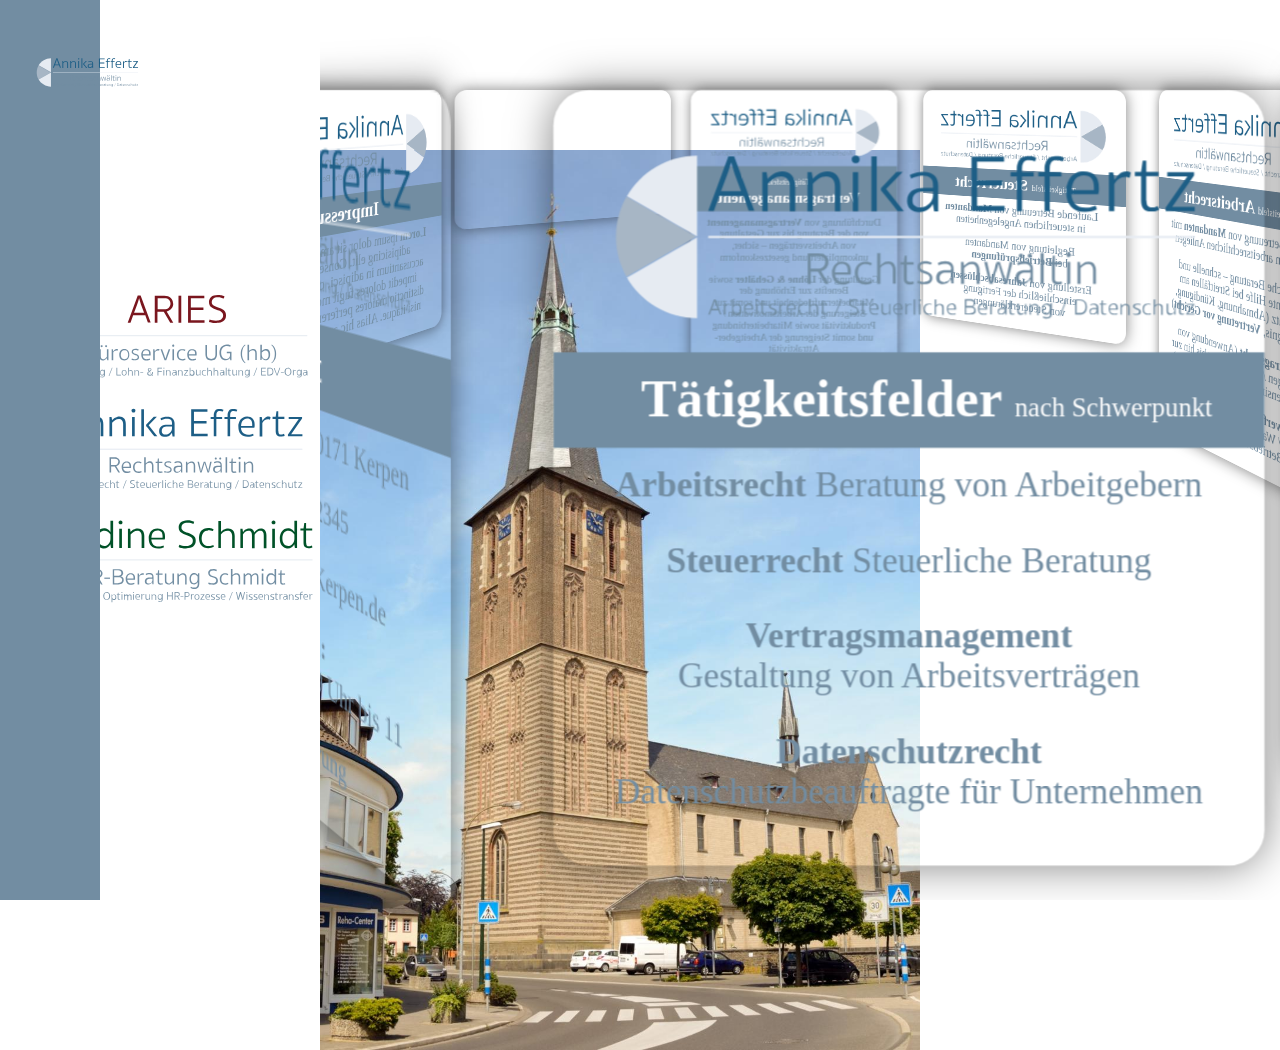
==== index.html @ 2d8f8d8e "refactor: save the daily work" ====
<!doctype html>
<html lang="de">

<head>
  <meta charset="UTF-8" />
  <meta name="viewport" content="width=device-width, initial-scale=1.0" />
  <link rel="stylesheet" href="./assets/styles/standard.css">
  <link rel="stylesheet" href="./assets/styles/navbar.css">
  <link rel="stylesheet" href="./assets/styles/card.css">
  <link rel="stylesheet" href="style.css" />
  <link rel="icon" type="image/x-icon" href="./assets/img/effertz.png">
  <title>Bürogemeinschaft Stiftsplatz Kerpen</title>
</head>

<body onload="init()">
  <aside id="navbarWrapper">
    <svg id="navbar" data-client="1">
      <path fill="var(--color-card)" id="navbar-inline" />
    </svg>
    <object class="menu-logo" data="./assets/img/effertz.svg" type="image/svg+xml">
      <!-- Fallback -->
      <img src="assets/img/effertz.png" alt="Rechtsanwältin Annika Effertz">
    </object>

    <div class="menu-banner">Menü</div>

    <object data="./assets/img/aries.svg" type="image/svg+xml">
      <!-- Fallback -->
      <img src="assets/img/aries.png" alt="ARIES Büroservice">
    </object>
    <object data="./assets/img/effertz.svg" type="image/svg+xml">
      <!-- Fallback -->
      <img src="assets/img/effertz.png" alt="Rechtsanwältin Annika Effertz">
    </object>
    <object data="./assets/img/schmidt.svg" type="image/svg+xml">
      <!-- Fallback -->
      <img src="assets/img/schmidt.png" alt="HR-Beratung Schmidt">
    </object>

    <nav>
      <ul class="navigation d_none">
        <li><a href="">Home</a> </li>
        <li><a href="">About</a> </li>
        <li><a href="">Portfolio</a> </li>
        <li><a href="">Leistungen</a> </li>
        <li><a href="">Kontakt</a> </li>
      </ul>
    </nav>

  </aside>

  <main class="banner">
    <div class="slider" style="--quantity: 10">
      <div class="item" style="--position: 1">
        <section class="card-wrapper ani" data-client="1" onclick="schalte()">
          <object data="./assets/img/effertz.svg" type="image/svg+xml">
            <!-- Fallback -->
            <img src="assets/img/effertz.png" alt="Rechtsanwältin Annika Effertz">
          </object>
          <h2 class="card-title">Tätigkeitsfelder <span>nach Schwerpunkt</span></h2>
          <div class="card-body">
            <p><strong>Arbeitsrecht</strong> Beratung von Arbeitgebern</p>
            <p><strong>Steuerrecht</strong> Steuerliche Beratung</p>
            <p><strong>Vertragsmanagement</strong> Gestaltung von Arbeitsverträgen</p>

            <p><strong>Datenschutzrecht</strong> Datenschutzbeauftragte für Unternehmen</p>
          </div>
        </section>
      </div>
      <div class="item" style="--position: 2">
        <section class="card-wrapper" data-client="2">
          <object data="./assets/img/schmidt.svg" type="image/svg+xml">
            <!-- Fallback -->
            <img src="assets/img/schmidt.png" alt="HR-Beratung Schmidt">
          </object>
          <h2 class="card-title">Tätigkeitsfelder <span>nach Schwerpunkt</span></h2>
          <div class="card-body">
            <p><strong>Coaching</strong> Team- und Einzelcoaching</p>
            <p><strong>Wissenstransfer</strong> Begleitung von Nachfolgeprozessen</p>
            <p><strong>HR-Prozesse und Change Management</strong> Entwicklung, Aufbau und Optimierung
              maßgeschneiderter HR-Prozesse</p>
          </div>
        </section>
      </div>
      <div class="item" style="--position: 3">
        <section class="card-wrapper" data-client="3">
          <object data="./assets/img/aries.svg" type="image/svg+xml">
            <!-- Fallback -->
            <img src="assets/img/aries.png" alt="ARIES Büroservice">
          </object>
          <h2 class="card-title">Tätigkeitsfelder <span>nach Schwerpunkt</span></h2>
          <div class="card-body">
            <p><strong>Consulting</strong> Überprüfung der betrieblichen Prozesse</p>
            <p><strong>Existenzgründerberatung</strong> Erstellung von Gründerkonzepten</p>
            <p><strong>EDV-Organisation und -Beratung</strong> Begleitung von Digitalisierungsprozessen /
              Homepageerstellung und -hosting</p>
              <p>Im Bereich der <strong>Hilfe in Steuersachen </strong>werden ausschließlich folgende Leistungen angeboten: Buchen der laufenden Geschäftsvorfälle, laufende Lohnabrechnung und Fertigen der Lohnsteuer-Anmeldung (§ 6 Nr. 4 und 4 StBerG) </p>

          </div>
        </section>
      </div>
      <div class="item" style="--position: 4">
        <section class="card-wrapper" data-client="1">
          <object data="./assets/img/effertz.svg" type="image/svg+xml">
            <!-- Fallback -->
            <img src="assets/img/effertz.png" alt="Rechtsanwältin Annika Effertz">
          </object>
          <h2 class="card-title"> <span>Tätigkeitsfeld</span> Arbeitsrecht</h2>
          <div class="card-body">
            <p>Laufende Betreuung von <strong>Mandanten</strong> mit vielfältigen arbeitsrechtlichen Anliegen</p>
            <p>Anwaltliche Beratung – schnelle und kompetente Hilfe bei Streitfällen am Arbeitsplatz (Abmahnung,
              Kündigung, Arbeitszeugnis, <strong> Vertretung vor Gericht</strong>)
            </p>
            <p><strong>Tarifvertragsrecht</strong> (Anwendung von Tarifverträgen / Ausgestaltung bis hin zur
              unternehmensindividuellen Anwendung)
            </p>
            <p><strong>Betriebsverfassungsrecht</strong> (Umgang mit BR / Wahl des BR / Gestaltung von
              Betriebsvereinbarungen)
            </p>
          </div>
        </section>
      </div>
      <div class="item" style="--position: 5">
        <section class="card-wrapper" data-client="1">
          <object data="./assets/img/effertz.svg" type="image/svg+xml">
            <!-- Fallback -->
            <img src="assets/img/effertz.png" alt="Rechtsanwältin Annika Effertz">
          </object>
          <h2 class="card-title"> <span>Tätigkeitsfeld</span> Steuerrecht</h2>
          <div class="card-body">
            <p>Laufende Betreuung von <strong>Mandanten</strong> in steuerlichen Angelegenheiten</p>
            <p>Begleitung von Mandanten bei <strong>Betriebsprüfungen</strong>
            </p>

            <p>Erstellung von <strong>Jahresabschlüssen</strong> einschließlich der Fertigung von Steuererklärungen
            </p>
          </div>
        </section>
      </div>
      <div class="item" style="--position: 6">
        <section class="card-wrapper" data-client="1">
          <object data="./assets/img/effertz.svg" type="image/svg+xml">
            <!-- Fallback -->
            <img src="assets/img/effertz.png" alt="Rechtsanwältin Annika Effertz">
          </object>
          <h2 class="card-title"> <span>Tätigkeitsfeld </span> Vertragsmanagement
          </h2>
          <div class="card-body">
            <p>Durchführung von <strong>Vertragsmanagement</strong> von der Beratung bis zur Gestaltung von
              Arbeitsverträgen –
              sicher, unkompliziert und gesetzeskonform</p>
            <p> Gestaltung der <strong>Löhne & Gehälter </strong>sowie Benefits zur Erhöhung der
              Mitarbeiterzufriedenheit und somit zur Steigerung der Arbeitsmotivation / Produktivität sowie
              Mitarbeiterbindung und somit Steigerung der Arbeitgeber-Attraktivität

            </p>
            <p>
              Gesetzeskonforme <strong>Entgeltabrechnung</strong> (inkl. Überstunden, Prämien, Dienstwagen,
              Sachbezüge,
              Entgeltumwandlung, Reisekosten und sonstige diverse Zulagen) </p>

          </div>
        </section>
      </div>
      <div class="item" style="--position: 7" onclick="">
        <section class="card-wrapper" data-client="1">
          <iframe
            src="https://www.openstreetmap.org/export/embed.html?bbox=6.6916099190711975%2C50.86925328705863%2C6.694423556327821%2C50.87061929297135&amp;layer=mapnik"
            style="border: 0"></iframe>
        </section>
      </div>
      <div class="item" style="--position: 8">
        <section class="card-wrapper" data-client="1">
          <object data="./assets/img/effertz.svg" type="image/svg+xml">
            <!-- Fallback -->
            <img src="assets/img/effertz.png" alt="Rechtsanwältin Annika Effertz">
          </object>
          <h2 class="card-title">Impressum</h2>
          <div class="card-body">
            <p><strong>Lorem </strong>ipsum dolor sit amet, consectetur adipisicing elit. Consequatur est
              accusantium in adipisci, corporis, nihil, impedit dolores fugit modi dolorem distinctio maiores
              perferendis. Mollitia, nisi itaque. Alias hic aperiam pariatur.</p>

          </div>
        </section>
      </div>
      <div class="item" style="--position: 9">
        <section class="card-wrapper" data-client="1">
          <object data="./assets/img/effertz.svg" type="image/svg+xml">
            <!-- Fallback -->
            <img src="assets/img/effertz.png" alt="Rechtsanwältin Annika Effertz">
          </object>
          <h2 class="card-title">DSGVO</h2>
          <div class="card-body">
            <p><strong>Datenschutz </strong>ipsum dolor sit amet, consectetur adipisicing elit. Consequatur est
              accusantium in adipisci, corporis, nihil, impedit dolores fugit modi dolorem distinctio maiores
              perferendis. Mollitia, nisi itaque. Alias hic aperiam pariatur.</p>

          </div>
        </section>
      </div>
      <div class="item" style="--position: 10">
        <section class="card-wrapper" data-client="1">
          <object data="./assets/img/effertz.svg" type="image/svg+xml">
            <!-- Fallback -->
            <img src="assets/img/effertz.png" alt="Rechtsanwältin Annika Effertz">
          </object>
          <h2 class="card-title">Kontakt</h2>
          <div class="card-body">
            <p><strong>Anschrift: </strong>Stiftsplatz 3 - 50171 Kerpen</p>
            <p><strong>Telefon: </strong>02237 / 12345</p>
            <p><strong>eMail: </strong>info(at)Kanzlei-Kerpen.de</p>
            <p><strong>Öffnungszeiten: </strong><br>Montags bis Freitags von 9 Uhr bis 11 Uhr<br>und nach Vereinbarung
            </p>

          </div>
        </section>
      </div>

    </div>
  </main>
  <div class="content">
    <img src="./assets/img/kirche.jpg" alt="Stiftskirche Kerpen">

  </div>
  </div>
  <div class="model"></div>
  </div>

</body>
<script src="./assets/scripts/db.js"></script>
<script src="./assets/scripts/template.js"></script>

<script src="script.js"></script>
<script src="./assets/scripts/navbar.js"></script>

</html>
---- assets/styles/standard.css ----
:root {
  --font-family: "Sukhumvit Set", sans-serif;

  --fw-n: 300;
  --fw-m: 600;
  --fw-b: 800;

  --spacer: 1rem;
  --spacer-md: calc(var(--spacer) * 2);
  --spacer-lg: calc(var(--spacer) * 3);

  --color-navbar: rgb(140, 150, 160);
  --color-navbar-hover: rgba(140, 150, 160, 0.5);

  --color-rain: #1d5e86;
  --color-rain-light: #728da2;
  --color-schmidt: #005228;
  --color-schmidt-light: #98aa93;
  --color-aries: #7a161e;
  --color-aries-light: #c3958d;

  --color-background: white;
  --color-card: var(--color-font);
  --color-font: rgb(140, 150, 160);
  --color-font-hover: rgb(20, 90, 160);


  --btn-primary: hsl(213, 79%, 56%);
  --btn-light: hsl(181, 95%, 92%);

  --shadow: 0 0 1.25rem rgba(0, 0, 0, 0.5);
  --br: 1rem;
  --padding-responsive: calc(50% - 720px);
  --media-width-xs: 575px;
  --media-width-sm: 767px;
  --media-width-m: 991px;
  --media-width-l: 1199px;
  --media-width-xl: 1399px;
  --media-width-xxl: 1400px;
}

* {
  margin: 0;
  padding: 0;
}

*,
*::before,
*::after {
  box-sizing: border-box;
}

li,
a {
  list-style: none;
  text-decoration: none;
  color: var(--color-font);
}
---- assets/styles/navbar.css ----
#navbar {
    position: fixed;
    top: 0;
    left: 0;
    height: 100%;
    width: 100%;
    z-index: 2;
}

#navbar-inline {
    transition: all 150ms;
    cursor: pointer;
}

aside .menu-banner {
    position: absolute;
    top: 50%;
    right: 3rem;
    font-size: 2rem;
    color: white;
    opacity: 1;
    transform: rotate(-90deg);
    transition: all 250ms;
}

aside.sidebar-open .menu-banner {
    opacity: 0;
}

aside nav {
    opacity: 0;
    transition: all 250ms;
}

aside nav ul li a {
    transition: all 250ms;
}

aside nav ul li a:hover {
    --color-font: var(--color-font-hover);
}


aside.sidebar-open nav {
    opacity: 1;
}



.menu-logo {
    position: fixed;
    top: 2rem;
    left: 2rem;
    width: 7rem;
    height: 5rem;
    z-index: 3;

}


.sidebar-open {
    color: white;
}

.d_none {
    display: none;
}
---- assets/styles/card.css ----
*[data-client='1'] {
    --color-card: var(--color-rain-logo);
}

*[data-client='2'] {
    --color-card: var(--color-schmidt-logo);
}

*[data-client='3'] {
    --color-card: var(--color-aries-logo);
}

.card-wrapper {
    width: 20rem;
    padding: 1rem;
    color: var(--color-card);
    border-radius: var(--br);
    overflow: hidden;
    box-shadow: var(--shadow);
}

h2 span {
    font-size: 0.5em;
    font-weight: var(--fw-n);
}

.card-title {
    background-color: var(--color-card);
    color: white;
    padding: 0.5rem 0.5rem 0.5rem 1.5rem;
    margin: 0 -1rem 0 -1rem;
}

.card-body p,
.card-body a {
    padding: 0.5rem;
}
---- style.css ----
:root {
    --color-rain: #1d5e86;
    --color-rain-logo: #728da2;
    --color-schmidt: #005228;
    --color-schmidt-logo: #98aa93;
    --color-aries: #7a161e;
    --color-aries-logo: #c3958d;

    --color-background: white;
    --color-font: rgb(140, 150, 160);
    --color-card: var(--color-font);

    --shadow: 0 0 1.25rem rgba(0, 0, 0, 0.5);
    --br: 1rem;
}

@font-face {
    font-family: 'Sukhumvit Set';
    src: url(./assets/fonts/sukhumvit/69fc4f0f2a8869feeec71379c2cf824c.woff2) format('woff2');
}

* {
    margin: 0;
    padding: 0;
}

*,
*::before,
*::after {
    box-sizing: border-box;
}

.d_none {
    display: none;
}

body {
    display: grid;
    text-wrap: balance;
    place-items: center;
    grid-template-columns: 1fr 3fr;
    grid-template-rows: 1fr 1fr auto;
    grid-template-areas:
        "navigation main"
        "navigation main"
        "navigation footer";
}

aside {
    grid-area: navigation;
}

aside object {
    width: 100%;
}

main {
    grid-area: main;
}

footer {
    grid-area: footer;
}

.banner {
    height: 100vh;
    height: 100dvh;
    width: 100%;
    text-align: center;
    overflow: hidden;
    position: relative;
}

.banner .slider {
    position: absolute;
    width: 25%;
    top: 10%;
    left: calc(50% - 100px);
    transform-style: preserve-3d;
    transform: perspective(1000px);
    animation: autoRun 20s linear infinite;
    z-index: 2;
}


@keyframes autoRun {
    from {
        transform: perspective(2000px) rotateX(-16deg) rotateY(0deg);
    }

    to {
        transform: perspective(2000px) rotateX(-16deg) rotateY(-360deg);
    }
}

.banner .slider .item {
    position: absolute;
    inset: 0 0 0 0;
    transform: rotateY(calc((var(--position) - 1) * (360 / var(--quantity)) * 1deg)) translateZ(550px);
}

.banner .slider .item img {
    width: 100%;
    height: auto;
    object-fit: cover;
}

.banner .content {
    position: absolute;
    bottom: 0;
    left: 50%;
    transform: translateX(-50%);
    width: min(1440px, 100vw);
    height: max-content;
    padding-bottom: 100px;
    display: flex;
    flex-wrap: wrap;
    justify-content: space-between;
    align-items: center;
}

.banner .content h1 {
    font-family: 'Franklin Gothic Medium', 'Arial Narrow', Arial, sans-serif;
    font-size: 16rem;
    line-height: 1rem;
    position: relative;
    color: blanchedalmond;
}

.banner .content h1::after {
    position: absolute;
    inset: 0 0 0 0;
    content: attr(data-content);
    z-index: 2;
}

.banner .content .author {
    font-family: 'Lucida Sans', 'Lucida Sans Regular', 'Lucida Grande', 'Lucida Sans Unicode', Geneva, Verdana, sans-serif;
    text-align: right;
    max-width: 200px;
}

.banner .content h2 {
    font-size: 3rem;
}

.banner .content .model {
    background-image: url(asdfs);
    width: 100%;
    height: 75vh;
    position: absolute;
    bottom: 0;
    left: 0;
    background-size: auto 130%;
    background-repeat: no-repeat;
    background-position: top center;
    z-index: 0;
}

img {
    position: absolute;
    bottom: -150px;
    left: 25%;
    height: 100vh;
    object-fit: cover;
}
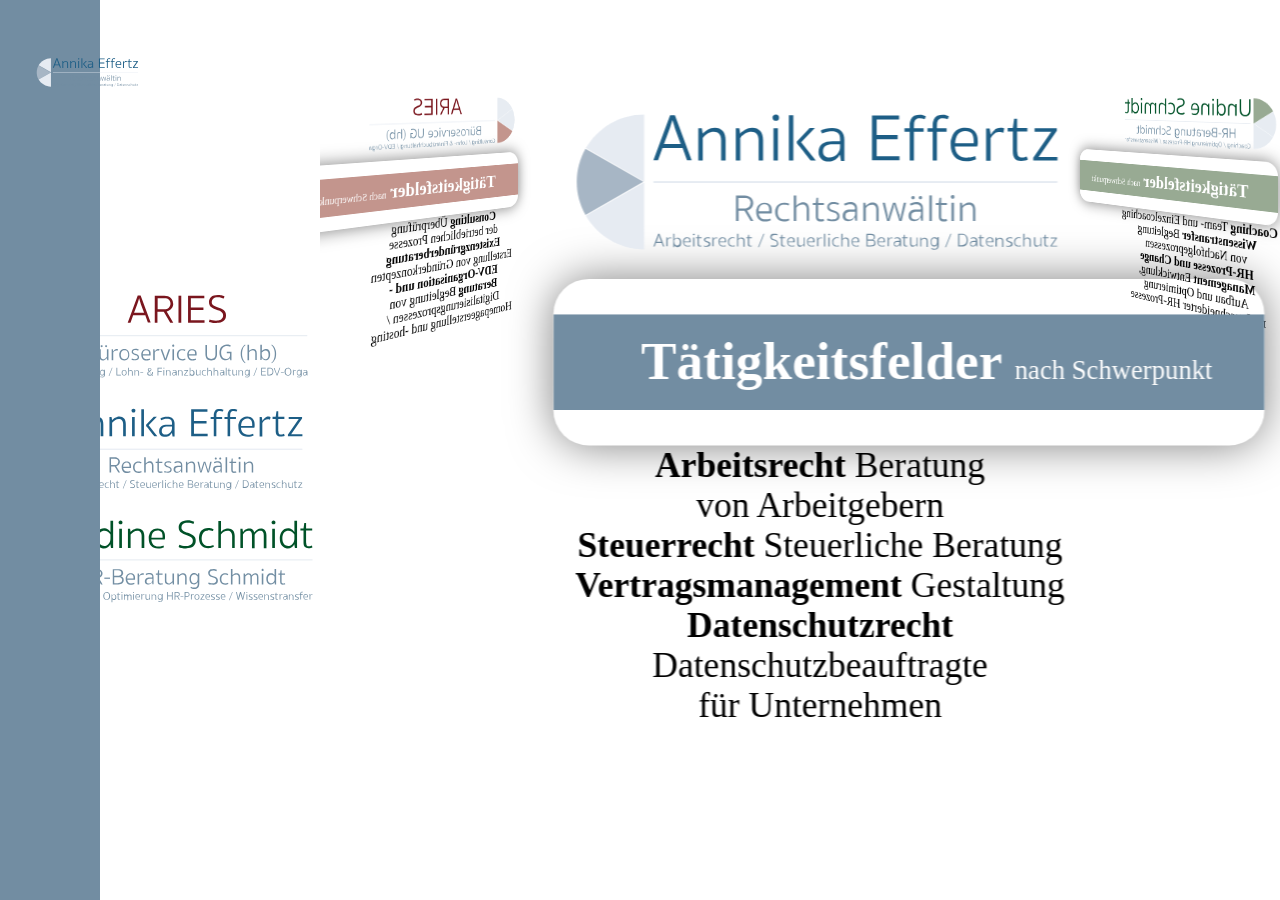
==== commit f5382d8b: "feat: data in json" ====
--- a/index.html
+++ b/index.html
@@ -50,182 +50,12 @@
   </aside>
 
   <main class="banner">
-    <div class="slider" style="--quantity: 10">
-      <div class="item" style="--position: 1">
-        <section class="card-wrapper ani" data-client="1" onclick="schalte()">
-          <object data="./assets/img/effertz.svg" type="image/svg+xml">
-            <!-- Fallback -->
-            <img src="assets/img/effertz.png" alt="Rechtsanwältin Annika Effertz">
-          </object>
-          <h2 class="card-title">Tätigkeitsfelder <span>nach Schwerpunkt</span></h2>
-          <div class="card-body">
-            <p><strong>Arbeitsrecht</strong> Beratung von Arbeitgebern</p>
-            <p><strong>Steuerrecht</strong> Steuerliche Beratung</p>
-            <p><strong>Vertragsmanagement</strong> Gestaltung von Arbeitsverträgen</p>
-
-            <p><strong>Datenschutzrecht</strong> Datenschutzbeauftragte für Unternehmen</p>
-          </div>
-        </section>
-      </div>
-      <div class="item" style="--position: 2">
-        <section class="card-wrapper" data-client="2">
-          <object data="./assets/img/schmidt.svg" type="image/svg+xml">
-            <!-- Fallback -->
-            <img src="assets/img/schmidt.png" alt="HR-Beratung Schmidt">
-          </object>
-          <h2 class="card-title">Tätigkeitsfelder <span>nach Schwerpunkt</span></h2>
-          <div class="card-body">
-            <p><strong>Coaching</strong> Team- und Einzelcoaching</p>
-            <p><strong>Wissenstransfer</strong> Begleitung von Nachfolgeprozessen</p>
-            <p><strong>HR-Prozesse und Change Management</strong> Entwicklung, Aufbau und Optimierung
-              maßgeschneiderter HR-Prozesse</p>
-          </div>
-        </section>
-      </div>
-      <div class="item" style="--position: 3">
-        <section class="card-wrapper" data-client="3">
-          <object data="./assets/img/aries.svg" type="image/svg+xml">
-            <!-- Fallback -->
-            <img src="assets/img/aries.png" alt="ARIES Büroservice">
-          </object>
-          <h2 class="card-title">Tätigkeitsfelder <span>nach Schwerpunkt</span></h2>
-          <div class="card-body">
-            <p><strong>Consulting</strong> Überprüfung der betrieblichen Prozesse</p>
-            <p><strong>Existenzgründerberatung</strong> Erstellung von Gründerkonzepten</p>
-            <p><strong>EDV-Organisation und -Beratung</strong> Begleitung von Digitalisierungsprozessen /
-              Homepageerstellung und -hosting</p>
-              <p>Im Bereich der <strong>Hilfe in Steuersachen </strong>werden ausschließlich folgende Leistungen angeboten: Buchen der laufenden Geschäftsvorfälle, laufende Lohnabrechnung und Fertigen der Lohnsteuer-Anmeldung (§ 6 Nr. 4 und 4 StBerG) </p>
-
-          </div>
-        </section>
-      </div>
-      <div class="item" style="--position: 4">
-        <section class="card-wrapper" data-client="1">
-          <object data="./assets/img/effertz.svg" type="image/svg+xml">
-            <!-- Fallback -->
-            <img src="assets/img/effertz.png" alt="Rechtsanwältin Annika Effertz">
-          </object>
-          <h2 class="card-title"> <span>Tätigkeitsfeld</span> Arbeitsrecht</h2>
-          <div class="card-body">
-            <p>Laufende Betreuung von <strong>Mandanten</strong> mit vielfältigen arbeitsrechtlichen Anliegen</p>
-            <p>Anwaltliche Beratung – schnelle und kompetente Hilfe bei Streitfällen am Arbeitsplatz (Abmahnung,
-              Kündigung, Arbeitszeugnis, <strong> Vertretung vor Gericht</strong>)
-            </p>
-            <p><strong>Tarifvertragsrecht</strong> (Anwendung von Tarifverträgen / Ausgestaltung bis hin zur
-              unternehmensindividuellen Anwendung)
-            </p>
-            <p><strong>Betriebsverfassungsrecht</strong> (Umgang mit BR / Wahl des BR / Gestaltung von
-              Betriebsvereinbarungen)
-            </p>
-          </div>
-        </section>
-      </div>
-      <div class="item" style="--position: 5">
-        <section class="card-wrapper" data-client="1">
-          <object data="./assets/img/effertz.svg" type="image/svg+xml">
-            <!-- Fallback -->
-            <img src="assets/img/effertz.png" alt="Rechtsanwältin Annika Effertz">
-          </object>
-          <h2 class="card-title"> <span>Tätigkeitsfeld</span> Steuerrecht</h2>
-          <div class="card-body">
-            <p>Laufende Betreuung von <strong>Mandanten</strong> in steuerlichen Angelegenheiten</p>
-            <p>Begleitung von Mandanten bei <strong>Betriebsprüfungen</strong>
-            </p>
-
-            <p>Erstellung von <strong>Jahresabschlüssen</strong> einschließlich der Fertigung von Steuererklärungen
-            </p>
-          </div>
-        </section>
-      </div>
-      <div class="item" style="--position: 6">
-        <section class="card-wrapper" data-client="1">
-          <object data="./assets/img/effertz.svg" type="image/svg+xml">
-            <!-- Fallback -->
-            <img src="assets/img/effertz.png" alt="Rechtsanwältin Annika Effertz">
-          </object>
-          <h2 class="card-title"> <span>Tätigkeitsfeld </span> Vertragsmanagement
-          </h2>
-          <div class="card-body">
-            <p>Durchführung von <strong>Vertragsmanagement</strong> von der Beratung bis zur Gestaltung von
-              Arbeitsverträgen –
-              sicher, unkompliziert und gesetzeskonform</p>
-            <p> Gestaltung der <strong>Löhne & Gehälter </strong>sowie Benefits zur Erhöhung der
-              Mitarbeiterzufriedenheit und somit zur Steigerung der Arbeitsmotivation / Produktivität sowie
-              Mitarbeiterbindung und somit Steigerung der Arbeitgeber-Attraktivität
-
-            </p>
-            <p>
-              Gesetzeskonforme <strong>Entgeltabrechnung</strong> (inkl. Überstunden, Prämien, Dienstwagen,
-              Sachbezüge,
-              Entgeltumwandlung, Reisekosten und sonstige diverse Zulagen) </p>
-
-          </div>
-        </section>
-      </div>
-      <div class="item" style="--position: 7" onclick="">
-        <section class="card-wrapper" data-client="1">
-          <iframe
-            src="https://www.openstreetmap.org/export/embed.html?bbox=6.6916099190711975%2C50.86925328705863%2C6.694423556327821%2C50.87061929297135&amp;layer=mapnik"
-            style="border: 0"></iframe>
-        </section>
-      </div>
-      <div class="item" style="--position: 8">
-        <section class="card-wrapper" data-client="1">
-          <object data="./assets/img/effertz.svg" type="image/svg+xml">
-            <!-- Fallback -->
-            <img src="assets/img/effertz.png" alt="Rechtsanwältin Annika Effertz">
-          </object>
-          <h2 class="card-title">Impressum</h2>
-          <div class="card-body">
-            <p><strong>Lorem </strong>ipsum dolor sit amet, consectetur adipisicing elit. Consequatur est
-              accusantium in adipisci, corporis, nihil, impedit dolores fugit modi dolorem distinctio maiores
-              perferendis. Mollitia, nisi itaque. Alias hic aperiam pariatur.</p>
-
-          </div>
-        </section>
-      </div>
-      <div class="item" style="--position: 9">
-        <section class="card-wrapper" data-client="1">
-          <object data="./assets/img/effertz.svg" type="image/svg+xml">
-            <!-- Fallback -->
-            <img src="assets/img/effertz.png" alt="Rechtsanwältin Annika Effertz">
-          </object>
-          <h2 class="card-title">DSGVO</h2>
-          <div class="card-body">
-            <p><strong>Datenschutz </strong>ipsum dolor sit amet, consectetur adipisicing elit. Consequatur est
-              accusantium in adipisci, corporis, nihil, impedit dolores fugit modi dolorem distinctio maiores
-              perferendis. Mollitia, nisi itaque. Alias hic aperiam pariatur.</p>
-
-          </div>
-        </section>
-      </div>
-      <div class="item" style="--position: 10">
-        <section class="card-wrapper" data-client="1">
-          <object data="./assets/img/effertz.svg" type="image/svg+xml">
-            <!-- Fallback -->
-            <img src="assets/img/effertz.png" alt="Rechtsanwältin Annika Effertz">
-          </object>
-          <h2 class="card-title">Kontakt</h2>
-          <div class="card-body">
-            <p><strong>Anschrift: </strong>Stiftsplatz 3 - 50171 Kerpen</p>
-            <p><strong>Telefon: </strong>02237 / 12345</p>
-            <p><strong>eMail: </strong>info(at)Kanzlei-Kerpen.de</p>
-            <p><strong>Öffnungszeiten: </strong><br>Montags bis Freitags von 9 Uhr bis 11 Uhr<br>und nach Vereinbarung
-            </p>
-
-          </div>
-        </section>
-      </div>
-
+    <div class="slider" style="--quantity: 3">
+      <div class="item" style="--position: 1" id="item-0"></div>
+      <div class="item" style="--position: 2" id="item-1"></div>
+      <div class="item" style="--position: 3" id="item-2"></div>
     </div>
   </main>
-  <div class="content">
-    <img src="./assets/img/kirche.jpg" alt="Stiftskirche Kerpen">
-
-  </div>
-  </div>
-  <div class="model"></div>
-  </div>
 
 </body>
 <script src="./assets/scripts/db.js"></script>
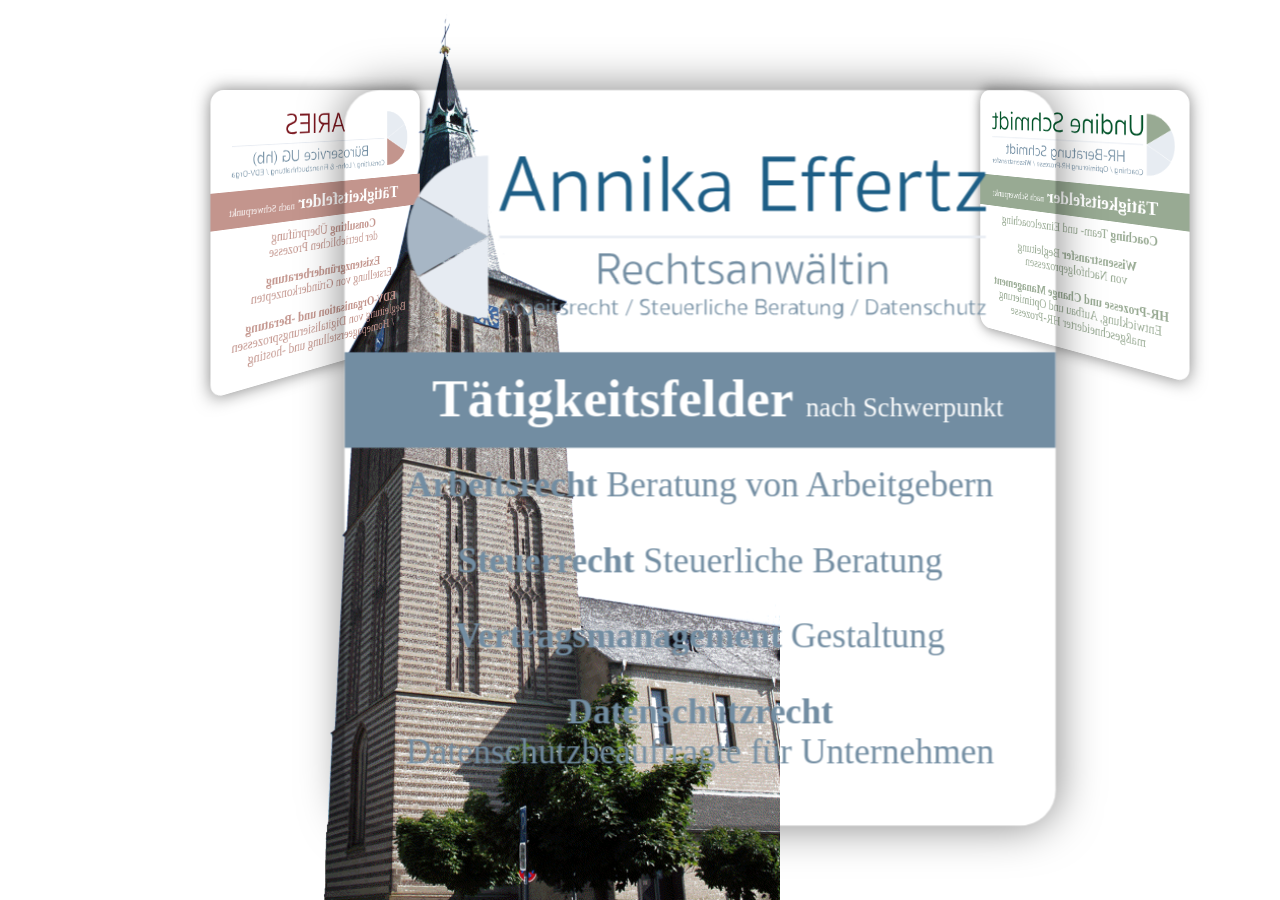
==== commit 16175f34: "restyle: clearer landingPage" ====
--- a/index.html
+++ b/index.html
@@ -1,67 +1,29 @@
 <!doctype html>
 <html lang="de">
+    <head>
+        <meta charset="UTF-8" />
+        <meta name="viewport" content="width=device-width, initial-scale=1.0" />
+        <link rel="stylesheet" href="./assets/styles/standard.css" />
+        <link rel="stylesheet" href="./assets/styles/card.css" />
+        <link rel="stylesheet" href="style.css" />
+        <link rel="icon" type="image/x-icon" href="./assets/img/effertz.png" />
+        <title>Bürogemeinschaft Stiftsplatz Kerpen</title>
+    </head>
 
-<head>
-  <meta charset="UTF-8" />
-  <meta name="viewport" content="width=device-width, initial-scale=1.0" />
-  <link rel="stylesheet" href="./assets/styles/standard.css">
-  <link rel="stylesheet" href="./assets/styles/navbar.css">
-  <link rel="stylesheet" href="./assets/styles/card.css">
-  <link rel="stylesheet" href="style.css" />
-  <link rel="icon" type="image/x-icon" href="./assets/img/effertz.png">
-  <title>Bürogemeinschaft Stiftsplatz Kerpen</title>
-</head>
+    <body onload="init()">
+        <main class="banner">
+            <div class="slider" style="--quantity: 3">
+                <div class="item" style="--position: 1" id="item-0"></div>
+                <div class="item" style="--position: 2" id="item-1"></div>
+                <div class="item" style="--position: 3" id="item-2"></div>
+            </div>
+        </main>
+        <div class="content">
+            <img src="./assets/img/kirche.png" alt="Stiftskirche Kerpen" />
+        </div>
+    </body>
+    <script src="./assets/scripts/db.js"></script>
+    <script src="./assets/scripts/template.js"></script>
 
-<body onload="init()">
-  <aside id="navbarWrapper">
-    <svg id="navbar" data-client="1">
-      <path fill="var(--color-card)" id="navbar-inline" />
-    </svg>
-    <object class="menu-logo" data="./assets/img/effertz.svg" type="image/svg+xml">
-      <!-- Fallback -->
-      <img src="assets/img/effertz.png" alt="Rechtsanwältin Annika Effertz">
-    </object>
-
-    <div class="menu-banner">Menü</div>
-
-    <object data="./assets/img/aries.svg" type="image/svg+xml">
-      <!-- Fallback -->
-      <img src="assets/img/aries.png" alt="ARIES Büroservice">
-    </object>
-    <object data="./assets/img/effertz.svg" type="image/svg+xml">
-      <!-- Fallback -->
-      <img src="assets/img/effertz.png" alt="Rechtsanwältin Annika Effertz">
-    </object>
-    <object data="./assets/img/schmidt.svg" type="image/svg+xml">
-      <!-- Fallback -->
-      <img src="assets/img/schmidt.png" alt="HR-Beratung Schmidt">
-    </object>
-
-    <nav>
-      <ul class="navigation d_none">
-        <li><a href="">Home</a> </li>
-        <li><a href="">About</a> </li>
-        <li><a href="">Portfolio</a> </li>
-        <li><a href="">Leistungen</a> </li>
-        <li><a href="">Kontakt</a> </li>
-      </ul>
-    </nav>
-
-  </aside>
-
-  <main class="banner">
-    <div class="slider" style="--quantity: 3">
-      <div class="item" style="--position: 1" id="item-0"></div>
-      <div class="item" style="--position: 2" id="item-1"></div>
-      <div class="item" style="--position: 3" id="item-2"></div>
-    </div>
-  </main>
-
-</body>
-<script src="./assets/scripts/db.js"></script>
-<script src="./assets/scripts/template.js"></script>
-
-<script src="script.js"></script>
-<script src="./assets/scripts/navbar.js"></script>
-
+    <script src="script.js"></script>
 </html>
--- a/style.css
+++ b/style.css
@@ -38,28 +38,6 @@
     display: grid;
     text-wrap: balance;
     place-items: center;
-    grid-template-columns: 1fr 3fr;
-    grid-template-rows: 1fr 1fr auto;
-    grid-template-areas:
-        "navigation main"
-        "navigation main"
-        "navigation footer";
-}
-
-aside {
-    grid-area: navigation;
-}
-
-aside object {
-    width: 100%;
-}
-
-main {
-    grid-area: main;
-}
-
-footer {
-    grid-area: footer;
 }
 
 .banner {
@@ -81,7 +59,6 @@
     animation: autoRun 20s linear infinite;
     z-index: 2;
 }
-
 
 @keyframes autoRun {
     from {
@@ -120,7 +97,6 @@
 }
 
 .banner .content h1 {
-    font-family: 'Franklin Gothic Medium', 'Arial Narrow', Arial, sans-serif;
     font-size: 16rem;
     line-height: 1rem;
     position: relative;
@@ -135,7 +111,6 @@
 }
 
 .banner .content .author {
-    font-family: 'Lucida Sans', 'Lucida Sans Regular', 'Lucida Grande', 'Lucida Sans Unicode', Geneva, Verdana, sans-serif;
     text-align: right;
     max-width: 200px;
 }
@@ -145,7 +120,7 @@
 }
 
 .banner .content .model {
-    background-image: url(asdfs);
+    background-image: url(./assets/img/kirche.png);
     width: 100%;
     height: 75vh;
     position: absolute;
@@ -159,7 +134,7 @@
 
 img {
     position: absolute;
-    bottom: -150px;
+    bottom: 0;
     left: 25%;
     height: 100vh;
     object-fit: cover;
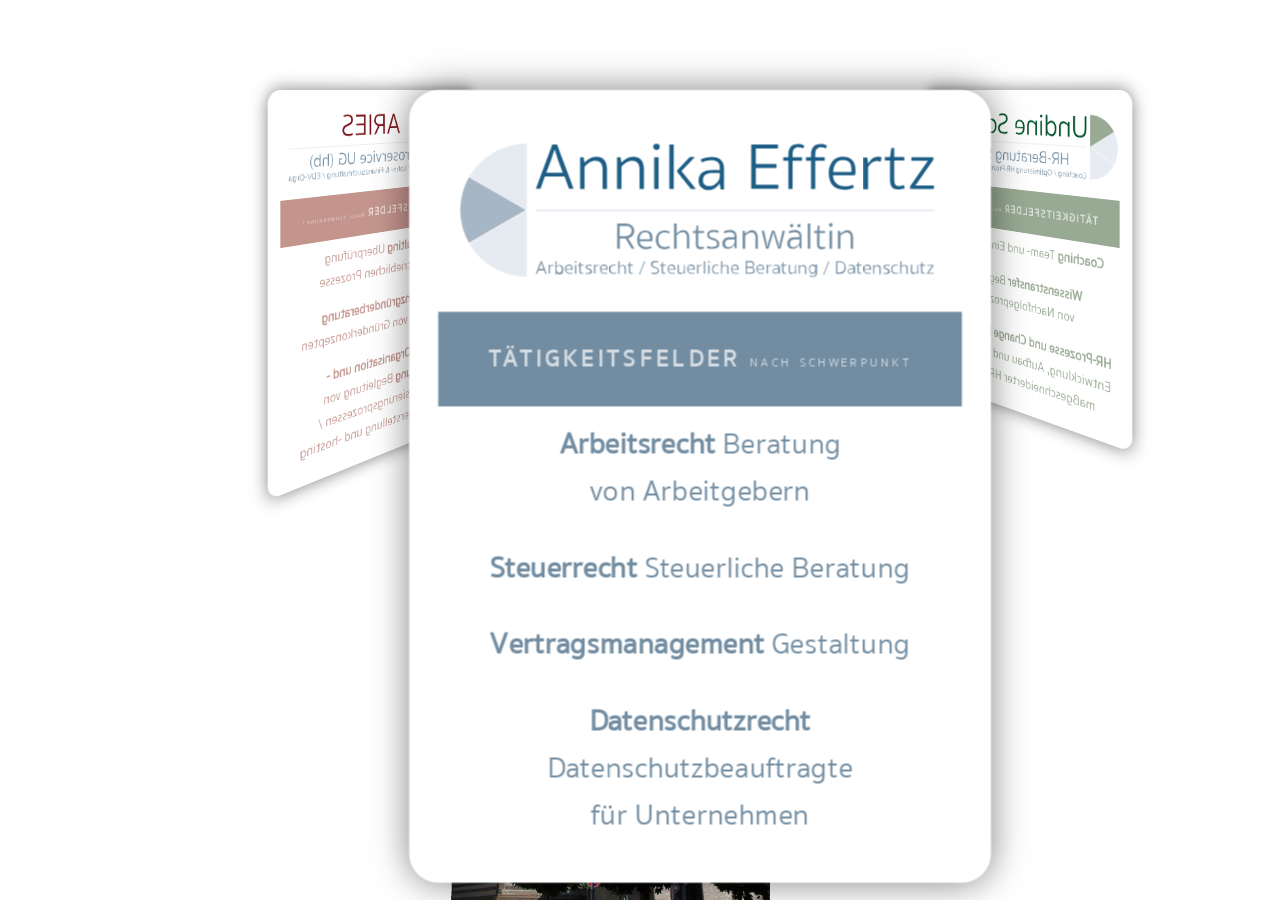
==== commit 3230e8df: "refactor: save the daily work" ====
--- a/index.html
+++ b/index.html
@@ -1,29 +1,40 @@
 <!doctype html>
 <html lang="de">
-    <head>
-        <meta charset="UTF-8" />
-        <meta name="viewport" content="width=device-width, initial-scale=1.0" />
-        <link rel="stylesheet" href="./assets/styles/standard.css" />
-        <link rel="stylesheet" href="./assets/styles/card.css" />
-        <link rel="stylesheet" href="style.css" />
-        <link rel="icon" type="image/x-icon" href="./assets/img/effertz.png" />
-        <title>Bürogemeinschaft Stiftsplatz Kerpen</title>
-    </head>
 
-    <body onload="init()">
-        <main class="banner">
-            <div class="slider" style="--quantity: 3">
-                <div class="item" style="--position: 1" id="item-0"></div>
-                <div class="item" style="--position: 2" id="item-1"></div>
-                <div class="item" style="--position: 3" id="item-2"></div>
-            </div>
-        </main>
-        <div class="content">
-            <img src="./assets/img/kirche.png" alt="Stiftskirche Kerpen" />
-        </div>
-    </body>
-    <script src="./assets/scripts/db.js"></script>
-    <script src="./assets/scripts/template.js"></script>
+<head>
+  <meta charset="UTF-8" />
+  <meta name="viewport" content="width=device-width, initial-scale=1.0" />
+  <link rel="stylesheet" href="./assets/styles/standard.css" />
+  <link rel="stylesheet" href="./assets/styles/card.css" />
+  <link rel="stylesheet" href="style.css" />
+  <link rel="icon" type="image/x-icon" href="./assets/img/effertz.png" />
+  <title>Bürogemeinschaft Stiftsplatz Kerpen</title>
+</head>
 
-    <script src="script.js"></script>
+<body onload="init()">
+  <main class="banner">
+    <div class="slider" style="--quantity: 3">
+      <div class="item" style="--position: 1" id="item-0"></div>
+      <div class="item" style="--position: 2" id="item-1"></div>
+      <div class="item" style="--position: 3" id="item-2"></div>
+    </div>
+  </main>
+  <div class="content">
+    <img src="./assets/img/kirche.png" alt="Stiftskirche Kerpen" />
+  </div>
+  <section id="card-0" data-client="1" class="container" data-columns="3"></section>
+
+  </section>
+  <section id="card-1" data-client="2" class="container" data-columns="3"></section>
+
+  </section>
+  <section id="card-2" data-client="3" class="container" data-columns="3"></section>
+
+  </section>
+</body>
+<script src="./assets/scripts/db.js"></script>
+<script src="./assets/scripts/template.js"></script>
+
+<script src="script.js"></script>
+
 </html>
--- a/assets/styles/standard.css
+++ b/assets/styles/standard.css
@@ -42,6 +42,7 @@
 * {
   margin: 0;
   padding: 0;
+  font-family: var(--font-family);
 }
 
 *,
--- a/assets/styles/card.css
+++ b/assets/styles/card.css
@@ -10,9 +10,11 @@
     --color-card: var(--color-aries-logo);
 }
 
-.card-wrapper {
+/* Card-definition for Slider */
+.slider-wrapper {
     width: 20rem;
     padding: 1rem;
+    background: white;
     color: var(--color-card);
     border-radius: var(--br);
     overflow: hidden;
@@ -35,3 +37,66 @@
 .card-body a {
     padding: 0.5rem;
 }
+
+/* Card-definition for individual cards */
+.container {
+    --column-count: 3;
+    display: grid;
+    grid-template-columns: repeat(var(--column-count), 1fr);
+    grid-column-gap: var(--spacer-md);
+    place-content: center;
+}
+
+.card-wrapper {
+    --column-count: 1;
+    display: grid;
+    grid-template-columns: repeat(var(--column-count), 1fr);
+    grid-column-gap: var(--spacer-md);
+}
+
+.card__grid[data-columns="2"] {
+    --column-count: 2;
+}
+
+.card__grid[data-columns="3"] {
+    --column-count: 3;
+}
+
+.card__grid[data-columns="4"] {
+    --column-count: 4;
+}
+
+.card {
+    border-radius: var(--br);
+    overflow: hidden;
+    box-shadow: var(--shadow);
+}
+
+.card-title {
+    background: var(--color-card);
+    color: rgba(255, 255, 255, .7);
+    margin: 0;
+    padding: var(--spacer) 0;
+    font-weight: var(--fw-m);
+    letter-spacing: 2px;
+    text-align: center;
+    font-size: .8rem;
+    text-transform: uppercase;
+}
+
+.card-description {
+    color: var(--color-card);
+    padding: 1em var(--spacer-lg);
+    margin: 0;
+    font-size: 2em;
+    font-weight: var(--fw-b);
+}
+
+.card-description span {
+    font-size: .5em;
+    font-weight: var(--fw-n);
+}
+
+.card-bodyparts {
+    padding: 0 var(--spacer-lg) 2em;
+}
--- a/style.css
+++ b/style.css
@@ -73,7 +73,7 @@
 .banner .slider .item {
     position: absolute;
     inset: 0 0 0 0;
-    transform: rotateY(calc((var(--position) - 1) * (360 / var(--quantity)) * 1deg)) translateZ(550px);
+    transform: rotateY(calc((var(--position) - 1) * (360 / var(--quantity)) * 1deg)) translateZ(450px);
 }
 
 .banner .slider .item img {
@@ -94,6 +94,7 @@
     flex-wrap: wrap;
     justify-content: space-between;
     align-items: center;
+    z-index: 1;
 }
 
 .banner .content h1 {
@@ -135,7 +136,7 @@
 img {
     position: absolute;
     bottom: 0;
-    left: 25%;
-    height: 100vh;
+    left: 35%;
+    height: 70vh;
     object-fit: cover;
 }
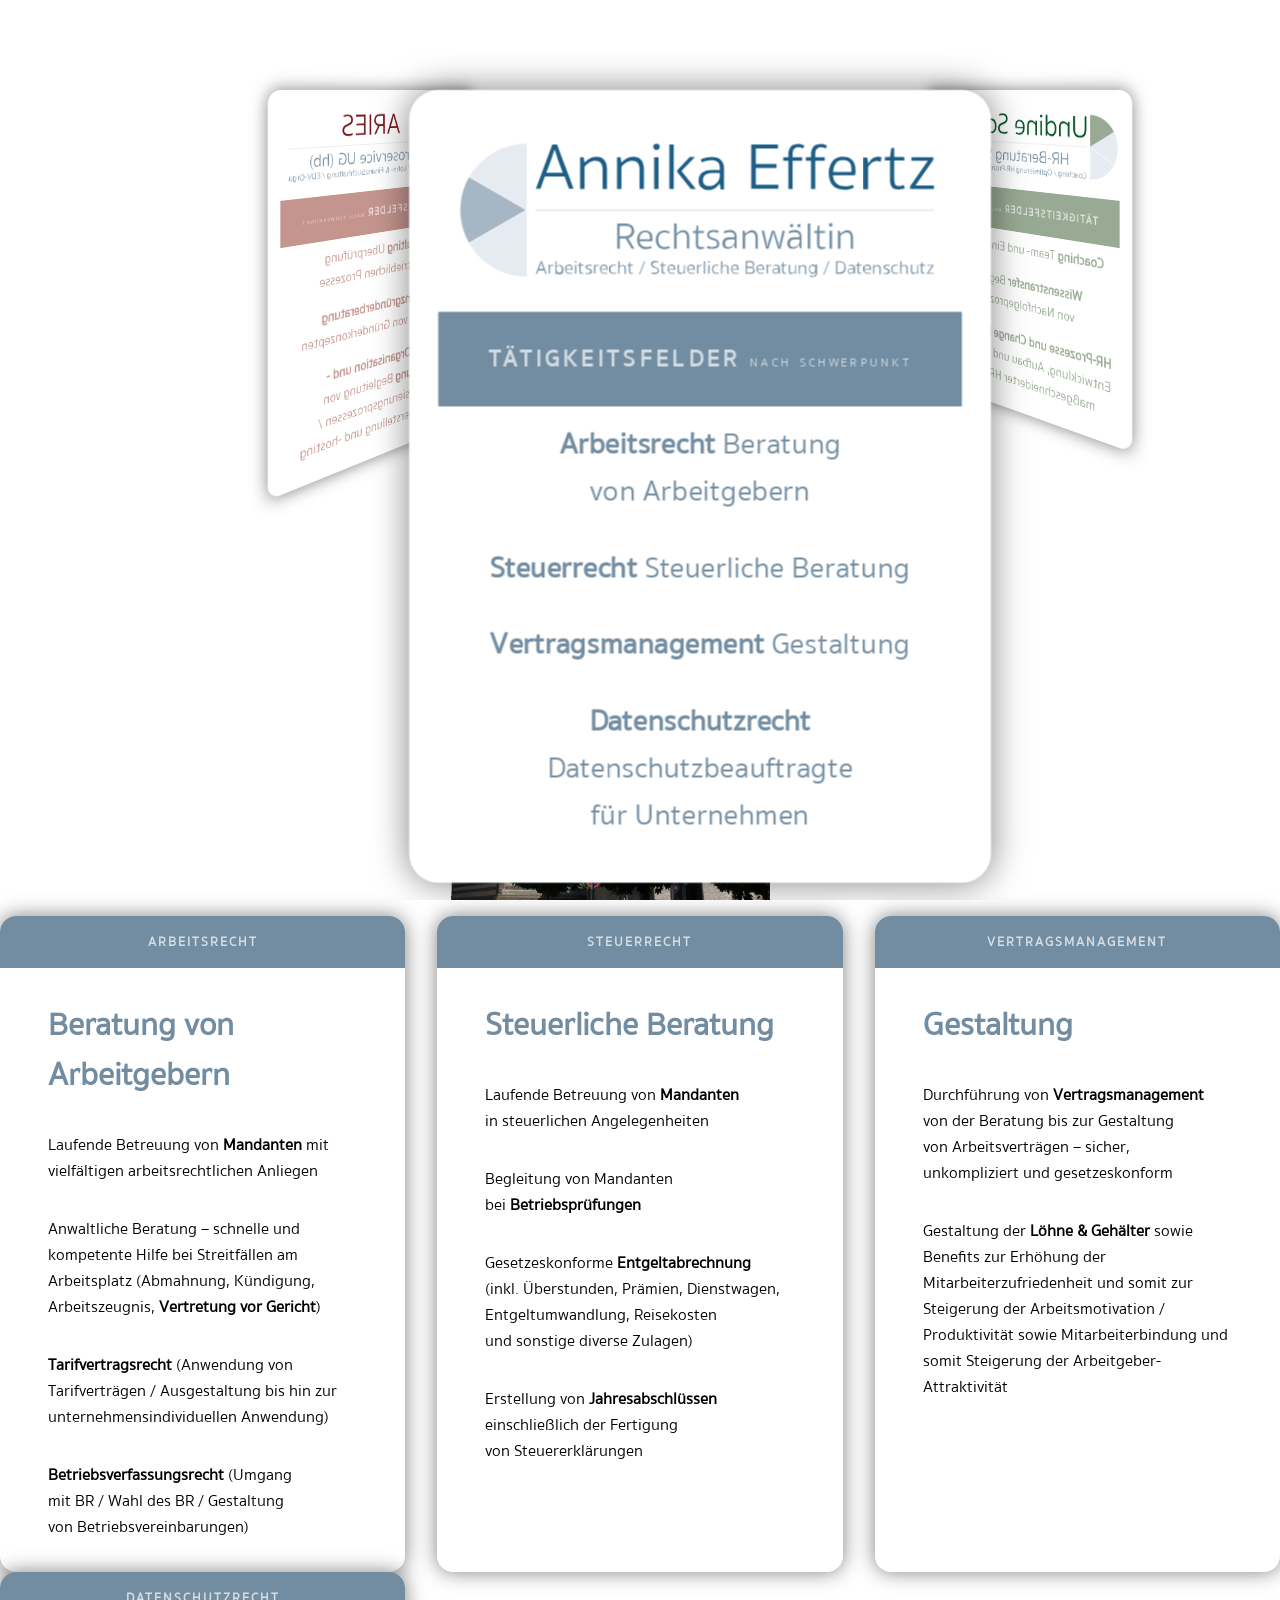
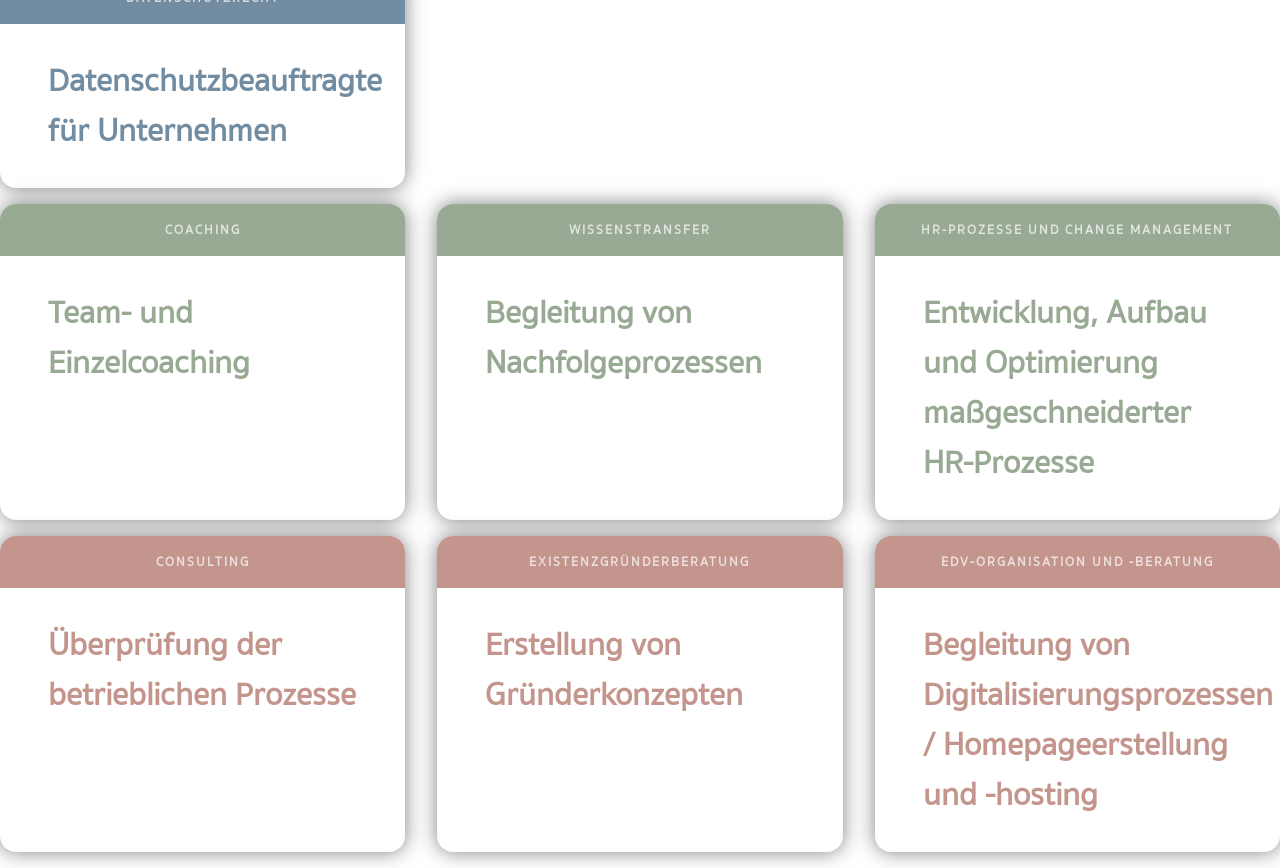
==== commit 9e0e8b89: "feat: added description-cards" ====
--- a/index.html
+++ b/index.html
@@ -12,25 +12,19 @@
 </head>
 
 <body onload="init()">
-  <main class="banner">
+  <section class="banner">
     <div class="slider" style="--quantity: 3">
       <div class="item" style="--position: 1" id="item-0"></div>
       <div class="item" style="--position: 2" id="item-1"></div>
       <div class="item" style="--position: 3" id="item-2"></div>
     </div>
-  </main>
+  </section>
   <div class="content">
     <img src="./assets/img/kirche.png" alt="Stiftskirche Kerpen" />
   </div>
   <section id="card-0" data-client="1" class="container" data-columns="3"></section>
-
-  </section>
   <section id="card-1" data-client="2" class="container" data-columns="3"></section>
-
-  </section>
   <section id="card-2" data-client="3" class="container" data-columns="3"></section>
-
-  </section>
 </body>
 <script src="./assets/scripts/db.js"></script>
 <script src="./assets/scripts/template.js"></script>
--- a/assets/styles/standard.css
+++ b/assets/styles/standard.css
@@ -57,3 +57,7 @@
   text-decoration: none;
   color: var(--color-font);
 }
+
+section {
+  margin-bottom: var(--spacer);
+}
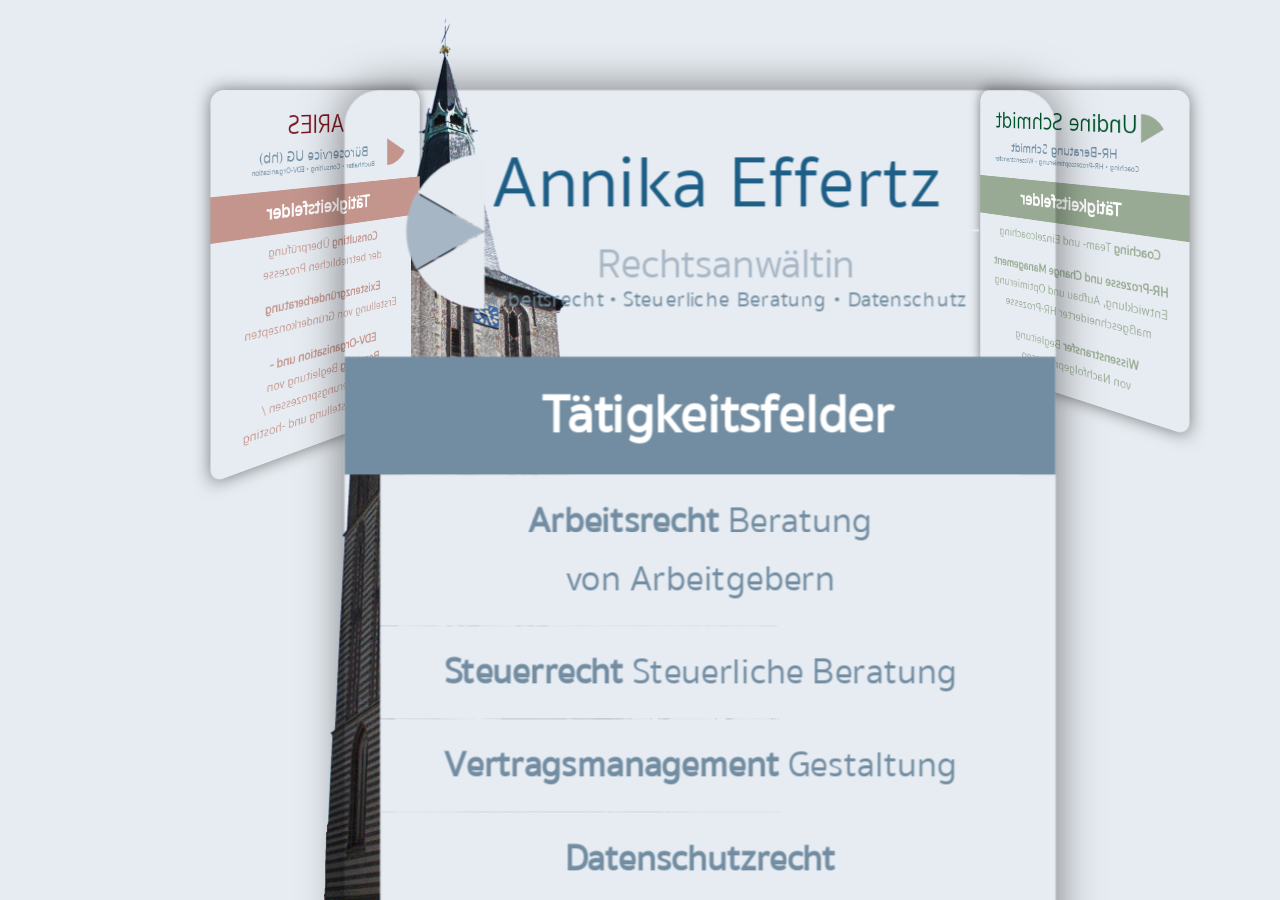
==== commit 48d99a22: "feat: depth effect — items pass in front of and behind kirche.png Move .content (kirche.png) inside " ====
--- a/index.html
+++ b/index.html
@@ -1,34 +1,29 @@
 <!doctype html>
 <html lang="de">
+    <head>
+        <meta charset="UTF-8" />
+        <meta name="viewport" content="width=device-width, initial-scale=1.0" />
+        <link rel="stylesheet" href="./assets/styles/standard.css" />
+        <link rel="stylesheet" href="./assets/styles/card.css" />
+        <link rel="stylesheet" href="style.css" />
+        <link rel="icon" type="image/x-icon" href="./assets/img/effertz.png" />
+        <title>Bürogemeinschaft Stiftsplatz Kerpen</title>
+    </head>
 
-<head>
-  <meta charset="UTF-8" />
-  <meta name="viewport" content="width=device-width, initial-scale=1.0" />
-  <link rel="stylesheet" href="./assets/styles/standard.css" />
-  <link rel="stylesheet" href="./assets/styles/card.css" />
-  <link rel="stylesheet" href="style.css" />
-  <link rel="icon" type="image/x-icon" href="./assets/img/effertz.png" />
-  <title>Bürogemeinschaft Stiftsplatz Kerpen</title>
-</head>
+    <body onload="init()">
+        <main class="banner">
+            <div class="slider" style="--quantity: 3">
+                <div class="item" style="--position: 1" id="item-0"></div>
+                <div class="item" style="--position: 2" id="item-1"></div>
+                <div class="item" style="--position: 3" id="item-2"></div>
+            </div>
+            <div class="content">
+                <img src="./assets/img/kirche.png" alt="Stiftskirche Kerpen" />
+            </div>
+        </main>
+    </body>
+    <script src="./assets/scripts/db.js"></script>
+    <script src="./assets/scripts/template.js"></script>
 
-<body onload="init()">
-  <section class="banner">
-    <div class="slider" style="--quantity: 3">
-      <div class="item" style="--position: 1" id="item-0"></div>
-      <div class="item" style="--position: 2" id="item-1"></div>
-      <div class="item" style="--position: 3" id="item-2"></div>
-    </div>
-  </section>
-  <div class="content">
-    <img src="./assets/img/kirche.png" alt="Stiftskirche Kerpen" />
-  </div>
-  <section id="card-0" data-client="1" class="container" data-columns="3"></section>
-  <section id="card-1" data-client="2" class="container" data-columns="3"></section>
-  <section id="card-2" data-client="3" class="container" data-columns="3"></section>
-</body>
-<script src="./assets/scripts/db.js"></script>
-<script src="./assets/scripts/template.js"></script>
-
-<script src="script.js"></script>
-
+    <script src="script.js"></script>
 </html>
--- a/assets/styles/standard.css
+++ b/assets/styles/standard.css
@@ -1,63 +1,58 @@
 :root {
-  --font-family: "Sukhumvit Set", sans-serif;
+    --font-family: 'Sukhumvit Set', sans-serif;
 
-  --fw-n: 300;
-  --fw-m: 600;
-  --fw-b: 800;
+    --fw-n: 300;
+    --fw-m: 600;
+    --fw-b: 800;
 
-  --spacer: 1rem;
-  --spacer-md: calc(var(--spacer) * 2);
-  --spacer-lg: calc(var(--spacer) * 3);
+    --spacer: 1rem;
+    --spacer-md: calc(var(--spacer) * 2);
+    --spacer-lg: calc(var(--spacer) * 3);
 
-  --color-navbar: rgb(140, 150, 160);
-  --color-navbar-hover: rgba(140, 150, 160, 0.5);
+    --color-navbar: rgb(140, 150, 160);
+    --color-navbar-hover: rgba(140, 150, 160, 0.5);
 
-  --color-rain: #1d5e86;
-  --color-rain-light: #728da2;
-  --color-schmidt: #005228;
-  --color-schmidt-light: #98aa93;
-  --color-aries: #7a161e;
-  --color-aries-light: #c3958d;
+    --color-rain: #1d5e86;
+    --color-rain-light: #728da2;
+    --color-schmidt: #005228;
+    --color-schmidt-light: #98aa93;
+    --color-aries: #7a161e;
+    --color-aries-light: #c3958d;
 
-  --color-background: white;
-  --color-card: var(--color-font);
-  --color-font: rgb(140, 150, 160);
-  --color-font-hover: rgb(20, 90, 160);
+    --color-background: #e7ecf2;
+    --color-card: var(--color-font);
+    --color-card-background: var(--color-background);
+    --color-font: rgb(140, 150, 160);
+    --color-font-hover: rgb(20, 90, 160);
 
+    --btn-primary: hsl(213, 79%, 56%);
+    --btn-light: hsl(181, 95%, 92%);
 
-  --btn-primary: hsl(213, 79%, 56%);
-  --btn-light: hsl(181, 95%, 92%);
-
-  --shadow: 0 0 1.25rem rgba(0, 0, 0, 0.5);
-  --br: 1rem;
-  --padding-responsive: calc(50% - 720px);
-  --media-width-xs: 575px;
-  --media-width-sm: 767px;
-  --media-width-m: 991px;
-  --media-width-l: 1199px;
-  --media-width-xl: 1399px;
-  --media-width-xxl: 1400px;
+    --shadow: 0 0 1.25rem rgba(0, 0, 0, 0.5);
+    --br: 1rem;
+    --padding-responsive: calc(50% - 720px);
+    --media-width-xs: 575px;
+    --media-width-sm: 767px;
+    --media-width-m: 991px;
+    --media-width-l: 1199px;
+    --media-width-xl: 1399px;
+    --media-width-xxl: 1400px;
 }
 
 * {
-  margin: 0;
-  padding: 0;
-  font-family: var(--font-family);
+    margin: 0;
+    padding: 0;
 }
 
 *,
 *::before,
 *::after {
-  box-sizing: border-box;
+    box-sizing: border-box;
 }
 
 li,
 a {
-  list-style: none;
-  text-decoration: none;
-  color: var(--color-font);
+    list-style: none;
+    text-decoration: none;
+    color: var(--color-font);
 }
-
-section {
-  margin-bottom: var(--spacer);
-}
--- a/assets/styles/card.css
+++ b/assets/styles/card.css
@@ -1,24 +1,26 @@
 *[data-client='1'] {
-    --color-card: var(--color-rain-logo);
+    --color-card: var(--color-rain-light);
 }
 
 *[data-client='2'] {
-    --color-card: var(--color-schmidt-logo);
+    --color-card: var(--color-schmidt-light);
 }
 
 *[data-client='3'] {
-    --color-card: var(--color-aries-logo);
+    --color-card: var(--color-aries-light);
 }
 
-/* Card-definition for Slider */
-.slider-wrapper {
+.card-wrapper {
     width: 20rem;
     padding: 1rem;
-    background: white;
     color: var(--color-card);
     border-radius: var(--br);
     overflow: hidden;
     box-shadow: var(--shadow);
+}
+
+object {
+    background-color: unset;
 }
 
 h2 span {
@@ -35,68 +37,6 @@
 
 .card-body p,
 .card-body a {
+    background-color: var(--color-card-background);
     padding: 0.5rem;
 }
-
-/* Card-definition for individual cards */
-.container {
-    --column-count: 3;
-    display: grid;
-    grid-template-columns: repeat(var(--column-count), 1fr);
-    grid-column-gap: var(--spacer-md);
-    place-content: center;
-}
-
-.card-wrapper {
-    --column-count: 1;
-    display: grid;
-    grid-template-columns: repeat(var(--column-count), 1fr);
-    grid-column-gap: var(--spacer-md);
-}
-
-.card__grid[data-columns="2"] {
-    --column-count: 2;
-}
-
-.card__grid[data-columns="3"] {
-    --column-count: 3;
-}
-
-.card__grid[data-columns="4"] {
-    --column-count: 4;
-}
-
-.card {
-    border-radius: var(--br);
-    overflow: hidden;
-    box-shadow: var(--shadow);
-}
-
-.card-title {
-    background: var(--color-card);
-    color: rgba(255, 255, 255, .7);
-    margin: 0;
-    padding: var(--spacer) 0;
-    font-weight: var(--fw-m);
-    letter-spacing: 2px;
-    text-align: center;
-    font-size: .8rem;
-    text-transform: uppercase;
-}
-
-.card-description {
-    color: var(--color-card);
-    padding: 1em var(--spacer-lg);
-    margin: 0;
-    font-size: 2em;
-    font-weight: var(--fw-b);
-}
-
-.card-description span {
-    font-size: .5em;
-    font-weight: var(--fw-n);
-}
-
-.card-bodyparts {
-    padding: 0 var(--spacer-lg) 2em;
-}
--- a/style.css
+++ b/style.css
@@ -1,33 +1,6 @@
-:root {
-    --color-rain: #1d5e86;
-    --color-rain-logo: #728da2;
-    --color-schmidt: #005228;
-    --color-schmidt-logo: #98aa93;
-    --color-aries: #7a161e;
-    --color-aries-logo: #c3958d;
-
-    --color-background: white;
-    --color-font: rgb(140, 150, 160);
-    --color-card: var(--color-font);
-
-    --shadow: 0 0 1.25rem rgba(0, 0, 0, 0.5);
-    --br: 1rem;
-}
-
 @font-face {
     font-family: 'Sukhumvit Set';
     src: url(./assets/fonts/sukhumvit/69fc4f0f2a8869feeec71379c2cf824c.woff2) format('woff2');
-}
-
-* {
-    margin: 0;
-    padding: 0;
-}
-
-*,
-*::before,
-*::after {
-    box-sizing: border-box;
 }
 
 .d_none {
@@ -36,8 +9,10 @@
 
 body {
     display: grid;
+    background-color: var(--color-background);
     text-wrap: balance;
     place-items: center;
+    font-family: var(--font-family);
 }
 
 .banner {
@@ -73,7 +48,7 @@
 .banner .slider .item {
     position: absolute;
     inset: 0 0 0 0;
-    transform: rotateY(calc((var(--position) - 1) * (360 / var(--quantity)) * 1deg)) translateZ(450px);
+    transform: rotateY(calc((var(--position) - 1) * (360 / var(--quantity)) * 1deg)) translateZ(550px);
 }
 
 .banner .slider .item img {
@@ -94,7 +69,6 @@
     flex-wrap: wrap;
     justify-content: space-between;
     align-items: center;
-    z-index: 1;
 }
 
 .banner .content h1 {
@@ -136,7 +110,8 @@
 img {
     position: absolute;
     bottom: 0;
-    left: 35%;
-    height: 70vh;
+    left: 25%;
+    height: 100vh;
     object-fit: cover;
+    z-index: 3;
 }
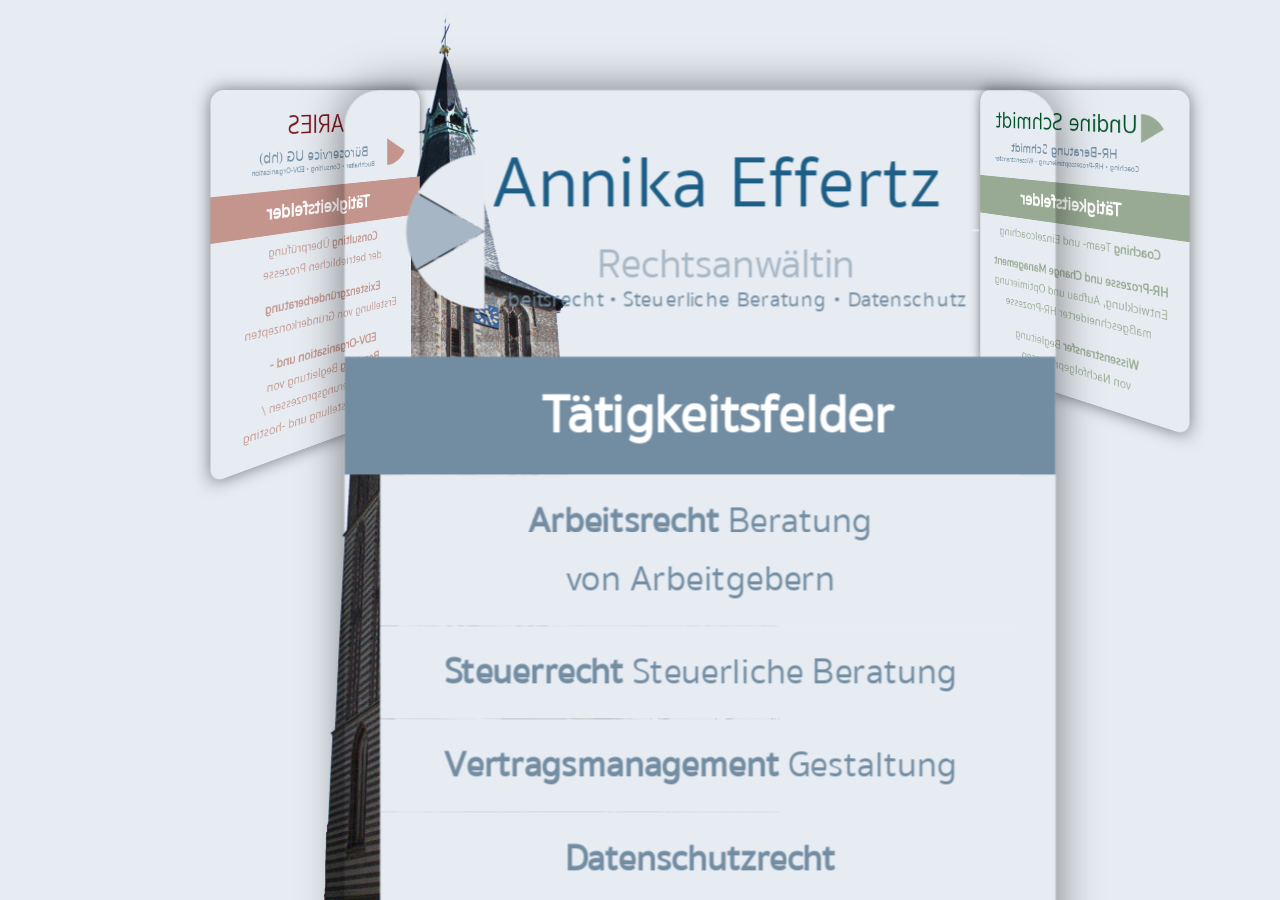
==== commit 6d3dac95: "feat: jobdescription shown in overlay" ====
--- a/index.html
+++ b/index.html
@@ -19,9 +19,18 @@
             </div>
             <div class="content">
                 <img src="./assets/img/kirche.png" alt="Stiftskirche Kerpen" />
+                <img class="kirche-front" src="./assets/img/kirche.png" alt="" aria-hidden="true" />
             </div>
         </main>
     </body>
+    <div id="card-overlay" class="card-overlay d_none" onclick="closeOverlay()">
+        <div class="card-overlay-content" onclick="event.stopPropagation()">
+            <h3 id="overlay-area"></h3>
+            <ul id="overlay-description"></ul>
+            <button onclick="closeOverlay()">×</button>
+        </div>
+    </div>
+
     <script src="./assets/scripts/db.js"></script>
     <script src="./assets/scripts/template.js"></script>
 
--- a/style.css
+++ b/style.css
@@ -4,7 +4,7 @@
 }
 
 .d_none {
-    display: none;
+    display: none !important;
 }
 
 body {
@@ -113,5 +113,57 @@
     left: 25%;
     height: 100vh;
     object-fit: cover;
+    z-index: 0;
+}
+
+.card-overlay {
+    position: fixed;
+    inset: 0;
+    background: rgba(0, 0, 0, 0.5);
+    z-index: 10;
+    display: flex;
+    align-items: center;
+    justify-content: center;
+}
+
+.card-overlay-content {
+    background: var(--color-background);
+    border-radius: var(--br);
+    box-shadow: var(--shadow);
+    padding: 2rem;
+    max-width: 480px;
+    width: 90%;
+    position: relative;
+}
+
+.card-overlay-content h3 {
+    color: var(--color-card);
+    font-size: 1.5rem;
+    margin-bottom: 1rem;
+}
+
+.card-overlay-content ul {
+    list-style: disc;
+    padding-left: 1.2rem;
+    display: flex;
+    flex-direction: column;
+    gap: 0.5rem;
+    color: var(--color-font);
+}
+
+.card-overlay-content button {
+    position: absolute;
+    top: 0.75rem;
+    right: 1rem;
+    background: none;
+    border: none;
+    font-size: 1.5rem;
+    cursor: pointer;
+    color: var(--color-font);
+    line-height: 1;
+}
+
+.kirche-front {
     z-index: 3;
+    clip-path: inset(0 0 62% 0);
 }
